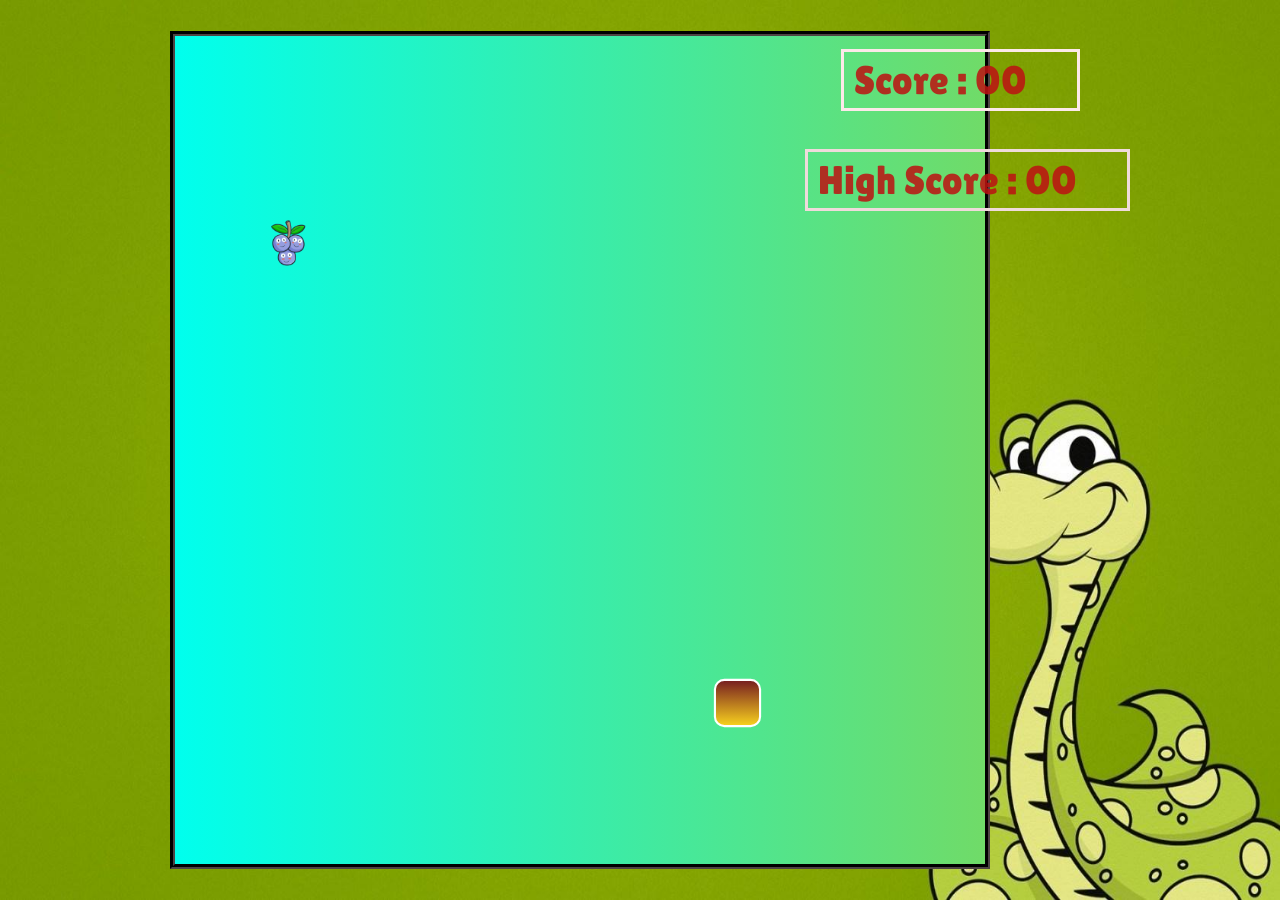
==== index.html @ 9c195df8 "first commit" ====
<!DOCTYPE html>
<html lang="en">
<head>
    <meta charset="UTF-8">
    <meta name="viewport" content="width=device-width, initial-scale=1.0">
    <title>SnakeUdu</title>
    <link rel="stylesheet" href="SnakeCss.css">
</head>
<body>
    <div class="body">
        <div id="board"></div>
        <div id="scoreBox">Score :  00</div>
        <div id="highScoreBox">High Score :  00</div>
    </div>
</body>
<script src="SnakeJS.js"></script>
</html>
---- SnakeCss.css ----
@import url('https://fonts.googleapis.com/css2?family=Lilita+One&display=swap');

*{
    padding: 0;
    margin: 0;
}

.body{
    background:url(SnakeImage.jpg);
    min-height: 100vh;
    min-width: 100wh;
    background-size: 100vw 100vh;
    background-repeat: no-repeat;
    display: flex;
    /* justify-content: center; */
    align-items: center;
}
#board{
    width: 90vmin;
    height: 92vmin;
    background: linear-gradient(to left,rgb(112, 219, 104), rgb(0, 255, 238));
    border: 5px groove rgb(78, 68, 68);
    /* border-style: groove; */
    transform: translateX(170px);
    display: grid;
    grid-template-rows: repeat(18, 1fr);
    grid-template-columns: repeat(18, 1fr);
}

.head{
    background: linear-gradient(to bottom,rgb(120, 32, 32) , rgb(246, 207, 30));
    /* background-image: url(snake.png); */
    background-size: cover;
    background-repeat: no-repeat;
    background-position: center;
    border: .25vmin solid white;
    border-radius: 10px;
    transform: scale(1.05);
    /* transform: rotate(180deg); */
    transform-origin: center;
}
.food{
    background: linear-gradient(rgb(207, 120, 234), rgb(57, 243, 0));
    /* background: linear-gradient(rgb(234, 120, 120), red); */
    /* background: url("grape.png"); */
    /* border: .5vmin solid rgb(255, 0, 0); */
    border-radius: 13px;
    background-image: url('grape.png');
    background-size: cover;
    background-repeat: no-repeat;
    background-position: center;
}
.snake{
    background-color: rgb(251, 255, 0);
    border: .25vmin solid white;
    border-radius: 20px;
    transform: scale(0.9);
}

#scoreBox{
    position: fixed;
    display: flex;
    top: 49px;
    right:200px;
    font-size: 40px;
    border: 3px solid rgb(252, 233, 233);
    padding: 5px;
    padding-left: 10px;
    padding-right: 50px;
    font-family: 'Lilita One', "cursive";
    color: rgba(188, 18, 18, 0.861);
}
#highScoreBox{
    position: absolute;
    display: flex;
    top: 149px;
    right:150px;
    font-size: 40px;
    border: 3px solid rgb(239, 219, 219);
    padding: 5px;
    padding-left: 10px;
    padding-right: 50px;
    font-family: 'Lilita One', "cursive";
    color: rgba(188, 18, 18, 0.861);
}
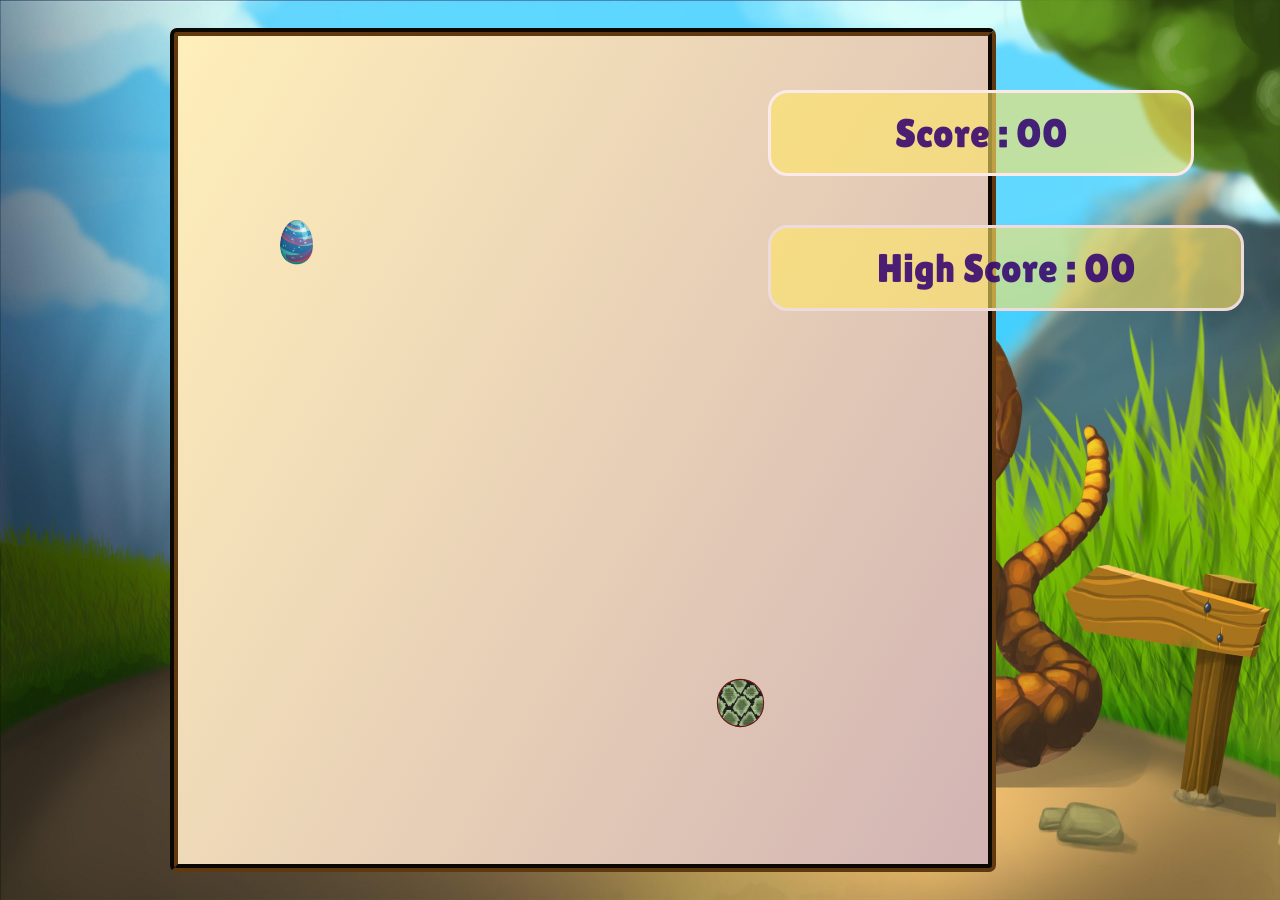
==== commit 25f02642: "update" ====
--- a/index.html
+++ b/index.html
@@ -11,7 +11,13 @@
         <div id="board"></div>
         <div id="scoreBox">Score :  00</div>
         <div id="highScoreBox">High Score :  00</div>
+        
+        
+        <h1>🕹️ Dive into the gaming thrill! Play now on your laptop or PC for the ultimate experience. Not available on mobile – elevate your gameplay on a larger screen! 🖥️🎮</h1>
     </div>
+
+        
+    
 </body>
 <script src="SnakeJS.js"></script>
 </html>
--- a/SnakeCss.css
+++ b/SnakeCss.css
@@ -3,10 +3,11 @@
 *{
     padding: 0;
     margin: 0;
+    overflow: hidden;
 }
 
 .body{
-    background:url(SnakeImage.jpg);
+    background:url(/Images/SnakeImage6.jpg);
     min-height: 100vh;
     min-width: 100wh;
     background-size: 100vw 100vh;
@@ -14,13 +15,23 @@
     display: flex;
     /* justify-content: center; */
     align-items: center;
+    position: relative;
+    
 }
 #board{
     width: 90vmin;
     height: 92vmin;
-    background: linear-gradient(to left,rgb(112, 219, 104), rgb(0, 255, 238));
-    border: 5px groove rgb(78, 68, 68);
+    /* background: linear-gradient(to left,rgb(112, 219, 104), rgb(0, 255, 238)); */
+    /* background-image: linear-gradient(120deg, #dbedb1 0%, #7ce28a 100%); */
+    /* background-image: linear-gradient(120deg, #c6ffdd, #edd8a7, #c49799); */
+    /* background-image: linear-gradient( 109.6deg, rgba(156,252,248,1) 11.2%, rgba(110,123,251,1) 91.1% ); */
+    /* background-image: linear-gradient( 150deg, rgba(173,252,234,1) 26.8%, rgba(192,229,246,1) 64% ); */
+    /* background-image: linear-gradient(120deg, #ff9966, #ff5e62); */
+    /* background-image: linear-gradient(120deg, #b6fbff, #83a4d4); */
+    background-image: linear-gradient(120deg, #ffefba, #d2b4b4);
+    border: 8px groove rgb(96, 57, 17);
     /* border-style: groove; */
+    border-radius: 7px;
     transform: translateX(170px);
     display: grid;
     grid-template-rows: repeat(18, 1fr);
@@ -28,13 +39,14 @@
 }
 
 .head{
-    background: linear-gradient(to bottom,rgb(120, 32, 32) , rgb(246, 207, 30));
-    /* background-image: url(snake.png); */
+    /* background: linear-gradient(to bottom,rgb(120, 32, 32) , rgb(246, 207, 30)); */
+    /* background-image:url(/Images/SnakeHead.png); */
+    background-image: url(Images/SnakeBody4.jpg);
     background-size: cover;
     background-repeat: no-repeat;
     background-position: center;
-    border: .25vmin solid white;
-    border-radius: 10px;
+    border: 1px solid rgb(102, 19, 19);
+    border-radius: 30px;
     transform: scale(1.05);
     /* transform: rotate(180deg); */
     transform-origin: center;
@@ -44,42 +56,102 @@
     /* background: linear-gradient(rgb(234, 120, 120), red); */
     /* background: url("grape.png"); */
     /* border: .5vmin solid rgb(255, 0, 0); */
-    border-radius: 13px;
-    background-image: url('grape.png');
+    /* border-radius: 13px; */
+    /* background-image: url('grape.png'); */
+    background-image: url(Images/egg.png);
     background-size: cover;
     background-repeat: no-repeat;
     background-position: center;
 }
 .snake{
-    background-color: rgb(251, 255, 0);
-    border: .25vmin solid white;
-    border-radius: 20px;
-    transform: scale(0.9);
+    /* background-color: rgb(183, 84, 18); */
+    background-image: url(Images/SnakeBody4.jpg);
+    border: 1px solid rgb(66, 21, 21);
+    /* border-radius: 30px ; */
+    background-size: cover;
+    background-repeat: no-repeat;
+    background-position: center;
+/* transform: scale(0.7); */
 }
 
 #scoreBox{
-    position: fixed;
+    position: absolute;
     display: flex;
     top: 49px;
-    right:200px;
+    right:50px;
     font-size: 40px;
     border: 3px solid rgb(252, 233, 233);
+    border-radius: 20px;
     padding: 5px;
     padding-left: 10px;
-    padding-right: 50px;
+    padding-right: 10px;
     font-family: 'Lilita One', "cursive";
-    color: rgba(188, 18, 18, 0.861);
+    color: rgba(47, 0, 113, 0.861);
+    background-color: rgba(255, 230, 100, 0.6);
+    height: 70px;
+    width: 400px;
+    top: 10vh; /* 5% from the top of the viewport */
+    left: 60vw;
+    align-items: center;
+    justify-content: center;
+    
+    
 }
 #highScoreBox{
     position: absolute;
     display: flex;
-    top: 149px;
-    right:150px;
+    top: 169px;
+    right:10px;
     font-size: 40px;
     border: 3px solid rgb(239, 219, 219);
+    border-radius: 20px;
     padding: 5px;
     padding-left: 10px;
-    padding-right: 50px;
+    padding-right: 10px;
     font-family: 'Lilita One', "cursive";
-    color: rgba(188, 18, 18, 0.861);
+    color: rgba(47, 0, 113, 0.861);
+    /* background-color: rgb(226, 150, 150); */
+    height: 70px;
+    width: 450px;
+    top: 25vh; /* 5% from the top of the viewport */
+    left: 60vw;
+    align-items: center;
+    justify-content: center;
+    background-color: rgba(255, 230, 100, 0.6);
+
+    
 }
+h1{
+    display: none;
+}
+
+@media screen and (max-width: 1200px) {
+    h1{
+        font-size: 20px;
+        z-index: 100;
+        display: flex;
+        border: 2px solid rgb(230, 207, 207);
+        margin-top: -250px;
+        padding: 10px;
+        color: rgb(247, 255, 10);
+    }
+    .body{
+        /* display: none; */
+        /* visibility: hidden */
+        /* background-color: brown; */
+        background:url(SnakeImage.jpg);
+        padding: 10px;
+        justify-content: center;
+        align-items: center;
+        text-align: justify;
+    }
+    #board{
+        display: none;
+    }
+    #scoreBox{
+        display: none;
+    }
+    #highScoreBox{
+        display:none;
+    }
+}
